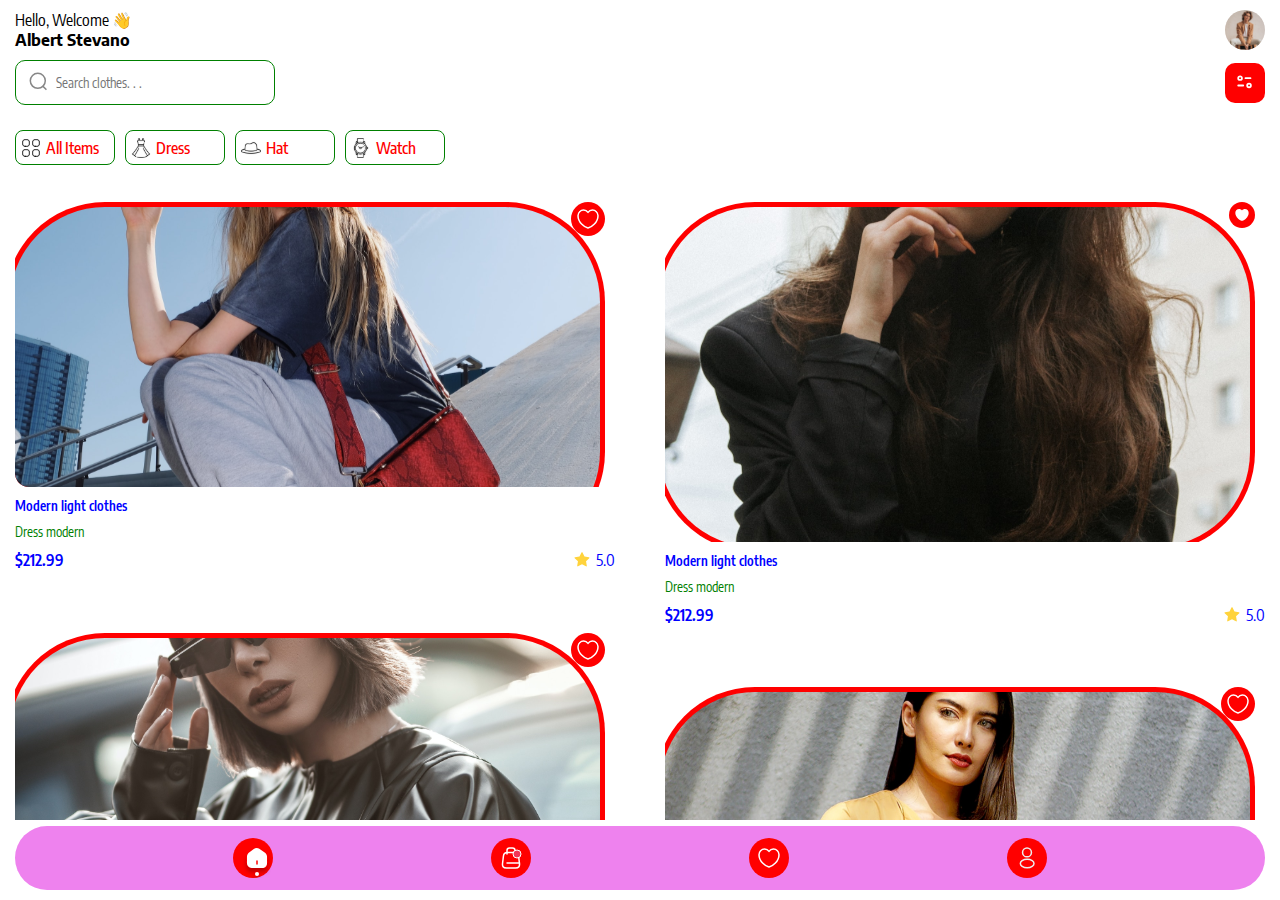
==== index.html @ 1e149974 "fix: :wrench: Arreglar la conexión de rutas entre Checckout y Detail" ====
<!DOCTYPE html>
<html lang="en">

<head>
    <meta charset="UTF-8">
    <meta name="viewport" content="width=device-width, initial-scale=1.0">
    <link rel="stylesheet" href="css/style.css">
    <title>Home</title>
</head>

<body>
    <header class="header">
        <div class="header__information">
            <p>Hello, Welcome 👋</p>
            <span>Albert Stevano</span>
        </div>
        <div class="header__login">
            <img src="storage/img/img5.svg">
        </div>
    </header>
    <nav class="nav">
        <div class="nav__Search">
            <input type="text" placeholder="Search clothes. . .">
            <span class="search__icon">
                <img src="/storage/img/search.svg">
            </span>
        </div>
        <div class="nav__filter">
            <a href="">
                <img src="storage/img/filter.svg">
            </a>
        </div>
    </nav>
    <main class="main">
        <nav class="main__nav">
            <ul class="nav__ul">
                <li>
                    <a href="">
                        <img src="storage/img/items.svg">
                        All Items
                    </a>
                </li>
                <li>
                    <a href="">
                        <img src="storage/img/dress.svg" style="filter:invert(1)">
                        Dress
                    </a>
                </li>
                <li>
                    <a href="">
                        <img src="storage/img/hat.svg">
                        Hat
                    </a>
                </li>
                <li>
                    <a href="">
                        <img src="storage/img/watch.svg">
                        Watch
                    </a>
                </li>
            </ul>
        </nav>
        <!-- Articulos -->
        <article class="main__article">
            <section>
                <div class="section__front_page">
                    <a href="views/detail.html">
                        <img src="storage/img/img2.svg">
                    </a>
                    <img src="storage/img/heartbig.svg">
                </div>
                <h5>Modern light clothes</h5>
                <small>Dress modern</small>
                <div class="section__price">
                    <span>$212.99</span>
                    <div class="price__score">
                        <img src="storage/img/star.svg">
                        <p>5.0</p>
                    </div>
                </div>
            </section>
            <section>
                <div class="section__front_page">
                    <a href="views/detail.html">
                        <img src="storage/img/img1.svg">
                    </a>
                    <img src="storage/img/heartwhite.svg">
                </div>
                <h5>Modern light clothes</h5>
                <small>Dress modern</small>
                <div class="section__price">
                    <span>$212.99</span>
                    <div class="price__score">
                        <img src="storage/img/star.svg">
                        <p>5.0</p>
                    </div>
                </div>
            </section>
            <section>
                <div class="section__front_page">
                    <a href="views/detail.html">
                        <img src="storage/img/img3.svg">
                    </a>
                    <img src="storage/img/heartbig.svg">
                </div>
                <h5>Modern light clothes</h5>
                <small>Dress modern</small>
                <div class="section__price">
                    <span>$212.99</span>
                    <div class="price__score">
                        <img src="storage/img/star.svg">
                        <p>5.0</p>
                    </div>
                </div>
            </section>
            <section>
                <div class="section__front_page">
                    <a href="views/detail.html">
                        <img src="storage/img/img4.svg">
                    </a>
                    <img src="storage/img/heartbig.svg">
                </div>
                <h5>Modern light clothes</h5>
                <small>Dress modern</small>
                <div class="section__price">
                    <span>$212.99</span>
                    <div class="price__score">
                        <img src="storage/img/star.svg">
                        <p>5.0</p>
                    </div>
                </div>
            </section>
        </article>
    </main>
    <footer class="footer">
        <ul class="footer__ul">
            <li>
                <a href="">
                    <img src="storage/img/circulito.svg">
                </a>
            </li>
            <li>
                <a href="">
                    <img src="storage/img/bag.svg">
                </a>
            </li>
            <li>
                <a href="">
                    <img src="storage/img/heartbig.svg">
                </a>
            </li>
            <li>
                <a href="">
                    <img src="storage/img/user.svg">
                </a>
            </li>
        </ul>
    </footer>
</body>

</html>
---- css/style.css ----
@import url(variables.css);
*{
    padding: 0;
    margin: 0;
    font-family: "EncodeSands-Regular";
    box-sizing: border-box;
}

.header {
    /* background: red; */
    padding: var(--space-layout-padding-lr);
    display: flex;
    flex-direction: row;
    justify-content: space-between;
    align-items: center;
    height: 60px;
}
.header__information{
    /* background: green; */
}
.header__information span{
    font-family: "EncodeSands-Bold";
}
.header__login {
    /* background: violet; */
    width: 40px;
    height: 40px;
    border-radius: 50%;
    overflow: hidden;
}
.header__login img {
    width: 100%;
    object-fit: cover;
}

.nav{
    /* background: red; */
    padding: var(--space-layout-padding-lr);
    display: flex;
    flex-direction: row;
    justify-content: space-between;
    align-items: center;
}
.nav__Search {
    /* background: yellow; */
    position: relative;
}
.nav__Search input{
    outline: none;
    width: 260px;
    height: 45px;
    border-radius: 10px;
    padding-left: 2.5rem;
    padding-right: 1.5rem;
    border: 1px solid var(--color-3);
}
.search__icon{
    position: absolute;
    display: block;
    bottom: .6rem;
    left: .8rem;
    user-select: none;
    cursor: pointer;
}
.nav__filter {
    background: var(--color-1);
    width: 40px;
    height: 40px;
    border-radius: 10px;
    position: relative;
}
.nav__filter img{
    width: 20px;
    position: absolute;
    inset: 0;
    margin: auto;
}

.main {
    /* background: red; */
    padding: var(--space-layout-padding-lr);
    margin-top: 15px;
}
.main__nav {
    /* background: violet; */
    /* padding: 10px; */
}
.nav__ul {
    /* background: darkgray; */
    height: 55px;
    display: flex;
    flex-direction: row;
    align-items: center;
    gap: 10px;
    overflow-x: scroll;
}
.nav__ul li{
    list-style: none;
}
.nav__ul li a{
    width: 100px;
    height: 35px;
    font-family: "EncodeSands-Medium";
    /* background: orange; */
    text-decoration: none;
    display: flex;
    align-items: center;
    gap: 5px;
    padding: 5px;
    border-radius: 8px;
    border: 1px solid var(--color-3);
    color: var(--color-1);
    background: var(--color-5);
}
.nav__ul li a:hover{
    /* background: var(--color-2); */
    filter: invert(1);
}

/* Articulos */
.main__article{
    height: 70vh;
    margin-top: 15px;
    /* background: red; */
    display: flex;
    flex-wrap: wrap;
    justify-content: space-between;
    overflow-y: scroll;
}
.main__article section{
    display: flex;
    flex-direction: column;
    justify-content: center;
    align-items: center;

    /* background: green; */
    width: 48%;
    /* height: 380px; */
    margin-bottom: 4%;
}
.section__front_page{
    position: relative;
    margin-top: 2px;
    margin-bottom: 10px;
    border-radius: 14px;
    width: var(--layout-image-width);
    height: var(--layout-image-height);
    overflow: hidden;
}
.section__front_page img{
    position: absolute;
}
.section__front_page img:first-child{
    width: var(--layout-image-width);
    height: var(--layout-image-height);
    object-fit: cover;
}
.section__front_page img:last-child{
    top: 10px;
    right: 10px;
    background: var(--color-1);
    border-radius: 100px;
    padding: 5px;
}
.main__article section h5{
    font-family: "EncodeSands-SemiBold";
    color: var(--color-2);
    margin-bottom: 9px;
}
.main__article section small {
    color: var(--color-3);
}
.main__article section h5,
.main__article section small {
    align-self: flex-start;
}
.section__price{
    display: flex;
    width: 100%;
    justify-content: space-between;
    color: var(--color-2);
    margin-top: 10px;
}
.section__price span{
    font-family: "EncodeSands-SemiBold";
}
.price__score{
    display: flex;
    gap: 5px;
}
.main__article section:nth-child(4n+1),
.main__article section:nth-child(4n+4){
    /* background: orange; */
    height: 380px;
}
.main__article section:nth-child(4n-1){
    /* background: violet; */
    margin-top: -54px;
}

/* Footer */
.footer {
    display: inline-block;
    /* background: red; */
    position: fixed;
    bottom: 10px;
    width: 100%;
    padding: var(--space-layout-padding-lr);
}
.footer__ul {
    background: var(--color-4);
    height: 64px;
    display: flex;
    flex-direction: row;
    justify-content: space-evenly;
    align-items: center;
    border-radius: 40px;
}
.footer__ul li{
    list-style: none;
    background: var(--color-1);
    border-radius: 100%;
    height: 40px;
    width: 40px;
    display: flex;
    align-items: center;
    justify-content: center;
}
.footer__ul li a{
    width: 24px;
    height: 24px;
}
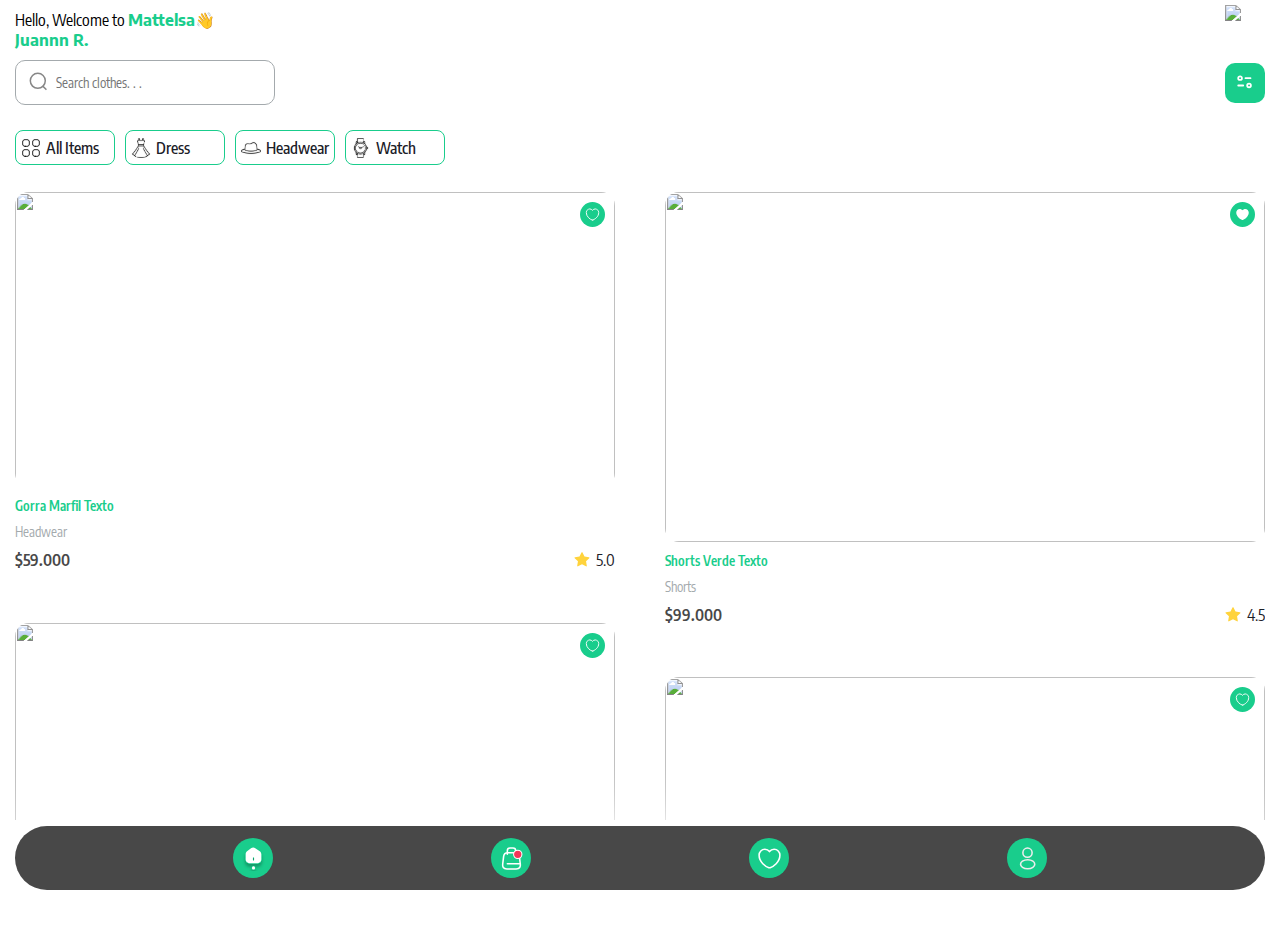
==== commit e4728813: "fix: :bug: Corregir rutas de imágenes" ====
--- a/index.html
+++ b/index.html
@@ -4,30 +4,30 @@
 <head>
     <meta charset="UTF-8">
     <meta name="viewport" content="width=device-width, initial-scale=1.0">
-    <link rel="stylesheet" href="css/style.css">
+    <link rel="stylesheet" href="./css/style.css">
     <title>Home</title>
 </head>
 
 <body>
     <header class="header">
         <div class="header__information">
-            <p>Hello, Welcome 👋</p>
-            <span>Albert Stevano</span>
+            <p>Hello, Welcome to <span>Mattelsa</span>👋</p>
+            <span>Juannn R.</span>
         </div>
         <div class="header__login">
-            <img src="storage/img/img5.svg">
+            <img src="https://b2cmattelsa.vtexassets.com/assets/vtex/assets-builder/b2cmattelsa.store-theme/0.0.55/images/logo-rabbit___e8b01a25767d90edac5484d91eaa9605.svg">
         </div>
     </header>
     <nav class="nav">
         <div class="nav__Search">
             <input type="text" placeholder="Search clothes. . .">
             <span class="search__icon">
-                <img src="/storage/img/search.svg">
+                <img src="./storage/img/search.svg">
             </span>
         </div>
         <div class="nav__filter">
             <a href="">
-                <img src="storage/img/filter.svg">
+                <img src="./storage/img/filter.svg">
             </a>
         </div>
     </nav>
@@ -36,25 +36,25 @@
             <ul class="nav__ul">
                 <li>
                     <a href="">
-                        <img src="storage/img/items.svg">
+                        <img src="./storage/img/items.svg">
                         All Items
                     </a>
                 </li>
                 <li>
                     <a href="">
-                        <img src="storage/img/dress.svg" style="filter:invert(1)">
+                        <img src="./storage/img/dress.svg" style="filter:invert(1)">
                         Dress
                     </a>
                 </li>
                 <li>
                     <a href="">
-                        <img src="storage/img/hat.svg">
-                        Hat
+                        <img src="./storage/img/hat.svg">
+                        Headwear
                     </a>
                 </li>
                 <li>
                     <a href="">
-                        <img src="storage/img/watch.svg">
+                        <img src="./storage/img/watch.svg">
                         Watch
                     </a>
                 </li>
@@ -65,16 +65,16 @@
             <section>
                 <div class="section__front_page">
                     <a href="views/detail.html">
-                        <img src="storage/img/img2.svg">
+                        <img src="https://b2cmattelsa.vtexassets.com/arquivos/ids/574791-800-auto?v=638491280603470000&width=800&height=auto&aspect=true">
                     </a>
-                    <img src="storage/img/heartbig.svg">
+                    <img src="./storage/img/heartbig.svg">
                 </div>
-                <h5>Modern light clothes</h5>
-                <small>Dress modern</small>
+                <h5>Gorra Marfil Texto</h5>
+                <small>Headwear</small>
                 <div class="section__price">
-                    <span>$212.99</span>
+                    <span>$59.000</span>
                     <div class="price__score">
-                        <img src="storage/img/star.svg">
+                        <img src="./storage/img/star.svg">
                         <p>5.0</p>
                     </div>
                 </div>
@@ -82,16 +82,33 @@
             <section>
                 <div class="section__front_page">
                     <a href="views/detail.html">
-                        <img src="storage/img/img1.svg">
+                        <img src="https://b2cmattelsa.vtexassets.com/arquivos/ids/574549-800-auto?v=638491279477930000&width=800&height=auto&aspect=true">
                     </a>
-                    <img src="storage/img/heartwhite.svg">
+                    <img src="./storage/img/heartwhite.svg">
                 </div>
-                <h5>Modern light clothes</h5>
-                <small>Dress modern</small>
+                <h5>Shorts Verde Texto</h5>
+                <small>Shorts</small>
                 <div class="section__price">
-                    <span>$212.99</span>
+                    <span>$99.000</span>
                     <div class="price__score">
-                        <img src="storage/img/star.svg">
+                        <img src="./storage/img/star.svg">
+                        <p>4.5</p>
+                    </div>
+                </div>
+            </section>
+            <section>
+                <div class="section__front_page">
+                    <a href="views/detail.html">
+                        <img src="https://b2cmattelsa.vtexassets.com/arquivos/ids/572106-800-auto?v=638478464585100000&width=800&height=auto&aspect=true">
+                    </a>
+                    <img src="./storage/img/heartbig.svg">
+                </div>
+                <h5>Buzo Pullover Marfil Texto</h5>
+                <small>Sweater</small>
+                <div class="section__price">
+                    <span>$129.000</span>
+                    <div class="price__score">
+                        <img src="./storage/img/star.svg">
                         <p>5.0</p>
                     </div>
                 </div>
@@ -99,34 +116,17 @@
             <section>
                 <div class="section__front_page">
                     <a href="views/detail.html">
-                        <img src="storage/img/img3.svg">
+                        <img src="https://b2cmattelsa.vtexassets.com/arquivos/ids/568332-800-auto?v=638460977819400000&width=800&height=auto&aspect=true">
                     </a>
-                    <img src="storage/img/heartbig.svg">
+                    <img src="./storage/img/heartbig.svg">
                 </div>
-                <h5>Modern light clothes</h5>
-                <small>Dress modern</small>
+                <h5>Camiseta Oversize Negro Oso</h5>
+                <small>Oversize</small>
                 <div class="section__price">
-                    <span>$212.99</span>
+                    <span>$89.000</span>
                     <div class="price__score">
-                        <img src="storage/img/star.svg">
-                        <p>5.0</p>
-                    </div>
-                </div>
-            </section>
-            <section>
-                <div class="section__front_page">
-                    <a href="views/detail.html">
-                        <img src="storage/img/img4.svg">
-                    </a>
-                    <img src="storage/img/heartbig.svg">
-                </div>
-                <h5>Modern light clothes</h5>
-                <small>Dress modern</small>
-                <div class="section__price">
-                    <span>$212.99</span>
-                    <div class="price__score">
-                        <img src="storage/img/star.svg">
-                        <p>5.0</p>
+                        <img src="./storage/img/star.svg">
+                        <p>4.0</p>
                     </div>
                 </div>
             </section>
@@ -136,22 +136,22 @@
         <ul class="footer__ul">
             <li>
                 <a href="">
-                    <img src="storage/img/circulito.svg">
+                    <img src="./storage/img/circulito.svg">
                 </a>
             </li>
             <li>
                 <a href="">
-                    <img src="storage/img/bag.svg">
+                    <img src="./storage/img/bag.svg">
                 </a>
             </li>
             <li>
                 <a href="">
-                    <img src="storage/img/heartbig.svg">
+                    <img src="./storage/img/heartbig.svg">
                 </a>
             </li>
             <li>
                 <a href="">
-                    <img src="storage/img/user.svg">
+                    <img src="./storage/img/user.svg">
                 </a>
             </li>
         </ul>
--- a/css/style.css
+++ b/css/style.css
@@ -15,8 +15,9 @@
     align-items: center;
     height: 60px;
 }
-.header__information{
-    /* background: green; */
+.header__information span {
+    color: var(--color-1)
+
 }
 .header__information span{
     font-family: "EncodeSands-Bold";
@@ -26,7 +27,8 @@
     width: 40px;
     height: 40px;
     border-radius: 50%;
-    overflow: hidden;
+    overflow: contain;
+    margin-bottom: 10px;
 }
 .header__login img {
     width: 100%;
@@ -108,19 +110,21 @@
     gap: 5px;
     padding: 5px;
     border-radius: 8px;
-    border: 1px solid var(--color-3);
-    color: var(--color-1);
+    border: 1px solid var(--color-1);
+    color: var(--color-2);
     background: var(--color-5);
+    transition: all 0.5s linear;
 }
 .nav__ul li a:hover{
-    /* background: var(--color-2); */
-    filter: invert(1);
+    background: var(--color-1);
+    /* filter: invert(1); */
 }
 
 /* Articulos */
 .main__article{
     height: 70vh;
     margin-top: 15px;
+    margin-bottom: 12vh;
     /* background: red; */
     display: flex;
     flex-wrap: wrap;
@@ -147,24 +151,27 @@
     height: var(--layout-image-height);
     overflow: hidden;
 }
+
 .section__front_page img{
     position: absolute;
 }
-.section__front_page img:first-child{
+.section__front_page a img:first-child{
     width: var(--layout-image-width);
     height: var(--layout-image-height);
     object-fit: cover;
 }
-.section__front_page img:last-child{
+.section__front_page > img:last-child{
     top: 10px;
     right: 10px;
     background: var(--color-1);
     border-radius: 100px;
+    width: 25px;
+    height: 25px;
     padding: 5px;
 }
 .main__article section h5{
     font-family: "EncodeSands-SemiBold";
-    color: var(--color-2);
+    color: var(--color-1);
     margin-bottom: 9px;
 }
 .main__article section small {
@@ -183,6 +190,7 @@
 }
 .section__price span{
     font-family: "EncodeSands-SemiBold";
+    color: var(--color-4);
 }
 .price__score{
     display: flex;
@@ -215,6 +223,7 @@
     justify-content: space-evenly;
     align-items: center;
     border-radius: 40px;
+    box-shadow: 0px 0px 55px 10px white;
 }
 .footer__ul li{
     list-style: none;
@@ -227,7 +236,11 @@
     justify-content: center;
 }
 .footer__ul li a{
-    width: 24px;
-    height: 24px;
-}
-
+    display: flex;
+}
+.footer__ul li a img{
+    width: 25px;
+    height: 25px;
+    object-fit: contain;
+}
+
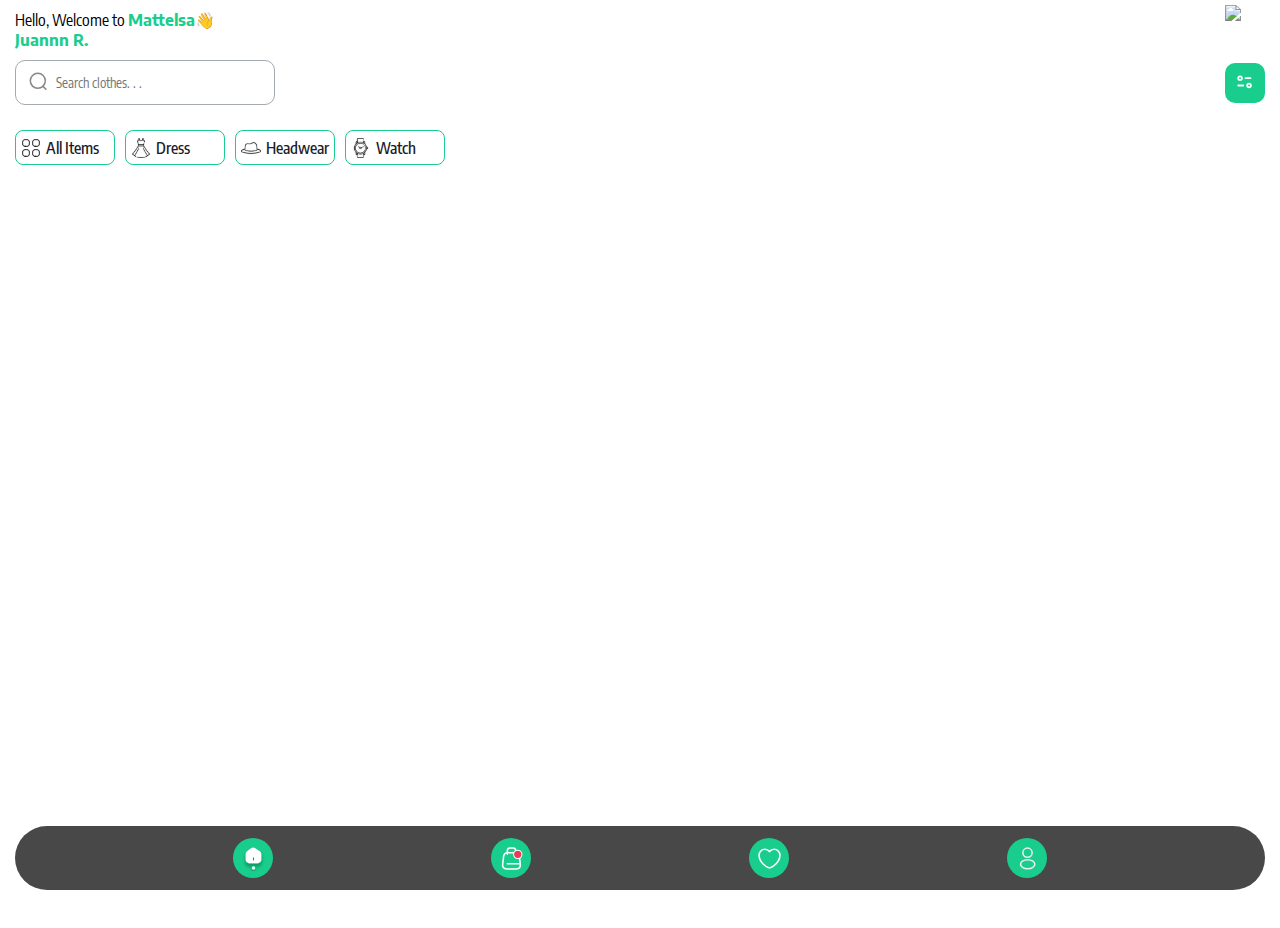
==== commit b3ab6228: "feat: :sparkles: Estructuración de Js con el ecommer" ====
--- a/index.html
+++ b/index.html
@@ -5,6 +5,7 @@
     <meta charset="UTF-8">
     <meta name="viewport" content="width=device-width, initial-scale=1.0">
     <link rel="stylesheet" href="./css/style.css">
+    <script type="module" src="./js/main.js" defer></script>
     <title>Home</title>
 </head>
 
@@ -20,7 +21,7 @@
     </header>
     <nav class="nav">
         <div class="nav__Search">
-            <input type="text" placeholder="Search clothes. . .">
+            <input id="input__search" type="text" placeholder="Search clothes. . .">
             <span class="search__icon">
                 <img src="./storage/img/search.svg">
             </span>
@@ -135,22 +136,22 @@
     <footer class="footer">
         <ul class="footer__ul">
             <li>
-                <a href="">
+                <a href="./index.html">
                     <img src="./storage/img/circulito.svg">
                 </a>
             </li>
             <li>
-                <a href="">
+                <a href="./views/detail.html">
                     <img src="./storage/img/bag.svg">
                 </a>
             </li>
             <li>
-                <a href="">
+                <a href="./views/detail.html">
                     <img src="./storage/img/heartbig.svg">
                 </a>
             </li>
             <li>
-                <a href="">
+                <a href="./index.html">
                     <img src="./storage/img/user.svg">
                 </a>
             </li>
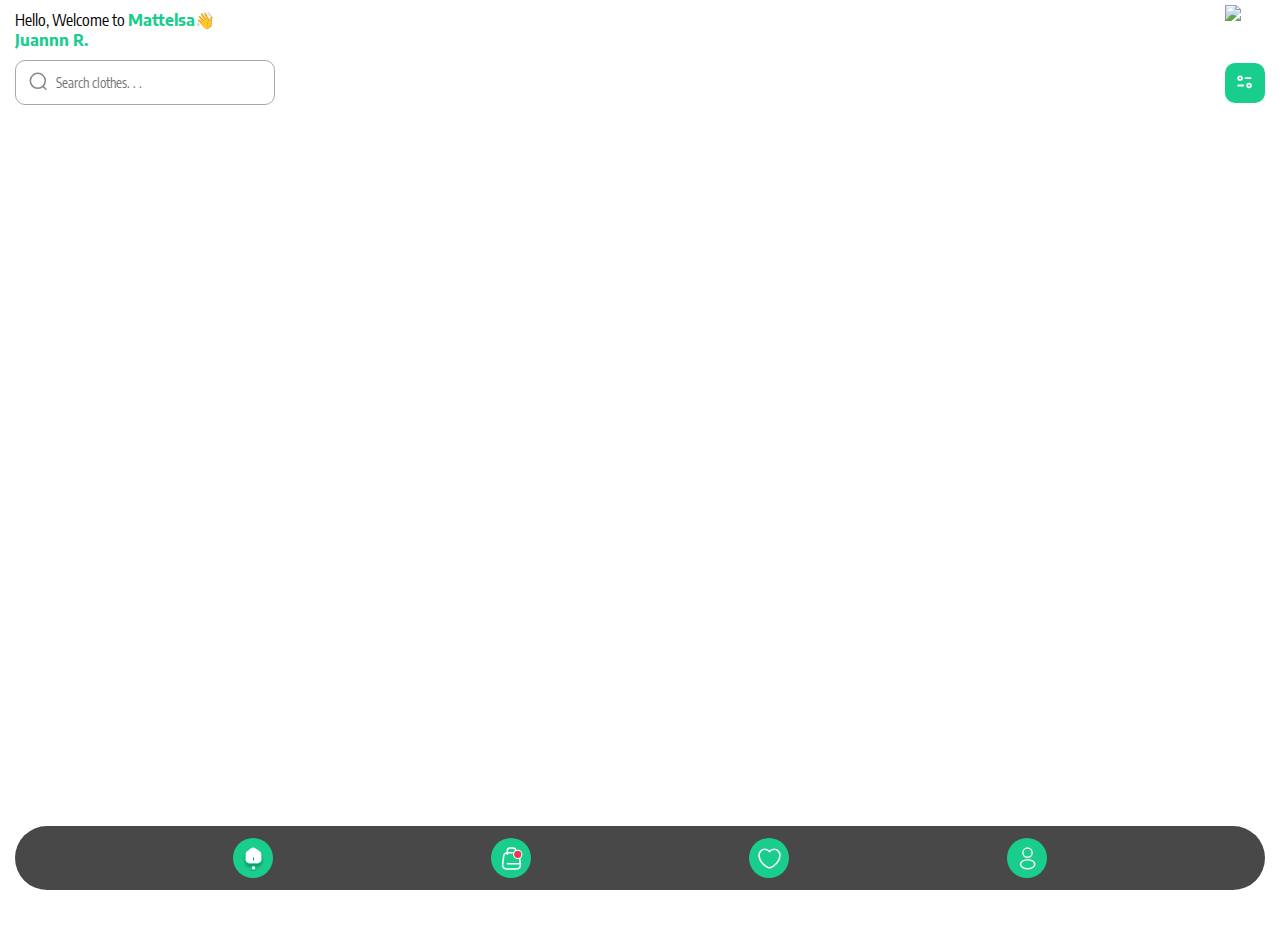
==== commit 7a574ce3: "feat: :sparkles: Consumo de API" ====
--- a/index.html
+++ b/index.html
@@ -35,35 +35,17 @@
     <main class="main">
         <nav class="main__nav">
             <ul class="nav__ul">
-                <li>
+                <!-- <li>
                     <a href="">
                         <img src="./storage/img/items.svg">
-                        All Items
+                        <span>All Items</span>
                     </a>
-                </li>
-                <li>
-                    <a href="">
-                        <img src="./storage/img/dress.svg" style="filter:invert(1)">
-                        Dress
-                    </a>
-                </li>
-                <li>
-                    <a href="">
-                        <img src="./storage/img/hat.svg">
-                        Headwear
-                    </a>
-                </li>
-                <li>
-                    <a href="">
-                        <img src="./storage/img/watch.svg">
-                        Watch
-                    </a>
-                </li>
+                </li> -->
             </ul>
         </nav>
         <!-- Articulos -->
         <article class="main__article">
-            <section>
+            <!-- <section>
                 <div class="section__front_page">
                     <a href="views/detail.html">
                         <img src="https://b2cmattelsa.vtexassets.com/arquivos/ids/574791-800-auto?v=638491280603470000&width=800&height=auto&aspect=true">
@@ -79,58 +61,7 @@
                         <p>5.0</p>
                     </div>
                 </div>
-            </section>
-            <section>
-                <div class="section__front_page">
-                    <a href="views/detail.html">
-                        <img src="https://b2cmattelsa.vtexassets.com/arquivos/ids/574549-800-auto?v=638491279477930000&width=800&height=auto&aspect=true">
-                    </a>
-                    <img src="./storage/img/heartwhite.svg">
-                </div>
-                <h5>Shorts Verde Texto</h5>
-                <small>Shorts</small>
-                <div class="section__price">
-                    <span>$99.000</span>
-                    <div class="price__score">
-                        <img src="./storage/img/star.svg">
-                        <p>4.5</p>
-                    </div>
-                </div>
-            </section>
-            <section>
-                <div class="section__front_page">
-                    <a href="views/detail.html">
-                        <img src="https://b2cmattelsa.vtexassets.com/arquivos/ids/572106-800-auto?v=638478464585100000&width=800&height=auto&aspect=true">
-                    </a>
-                    <img src="./storage/img/heartbig.svg">
-                </div>
-                <h5>Buzo Pullover Marfil Texto</h5>
-                <small>Sweater</small>
-                <div class="section__price">
-                    <span>$129.000</span>
-                    <div class="price__score">
-                        <img src="./storage/img/star.svg">
-                        <p>5.0</p>
-                    </div>
-                </div>
-            </section>
-            <section>
-                <div class="section__front_page">
-                    <a href="views/detail.html">
-                        <img src="https://b2cmattelsa.vtexassets.com/arquivos/ids/568332-800-auto?v=638460977819400000&width=800&height=auto&aspect=true">
-                    </a>
-                    <img src="./storage/img/heartbig.svg">
-                </div>
-                <h5>Camiseta Oversize Negro Oso</h5>
-                <small>Oversize</small>
-                <div class="section__price">
-                    <span>$89.000</span>
-                    <div class="price__score">
-                        <img src="./storage/img/star.svg">
-                        <p>4.0</p>
-                    </div>
-                </div>
-            </section>
+            </section> -->
         </article>
     </main>
     <footer class="footer">
--- a/css/style.css
+++ b/css/style.css
@@ -115,6 +115,11 @@
     background: var(--color-5);
     transition: all 0.5s linear;
 }
+.nav__ul li a span{
+    white-space: nowrap;
+    overflow: hidden;
+    text-overflow: ellipsis;
+}
 .nav__ul li a:hover{
     background: var(--color-1);
     /* filter: invert(1); */
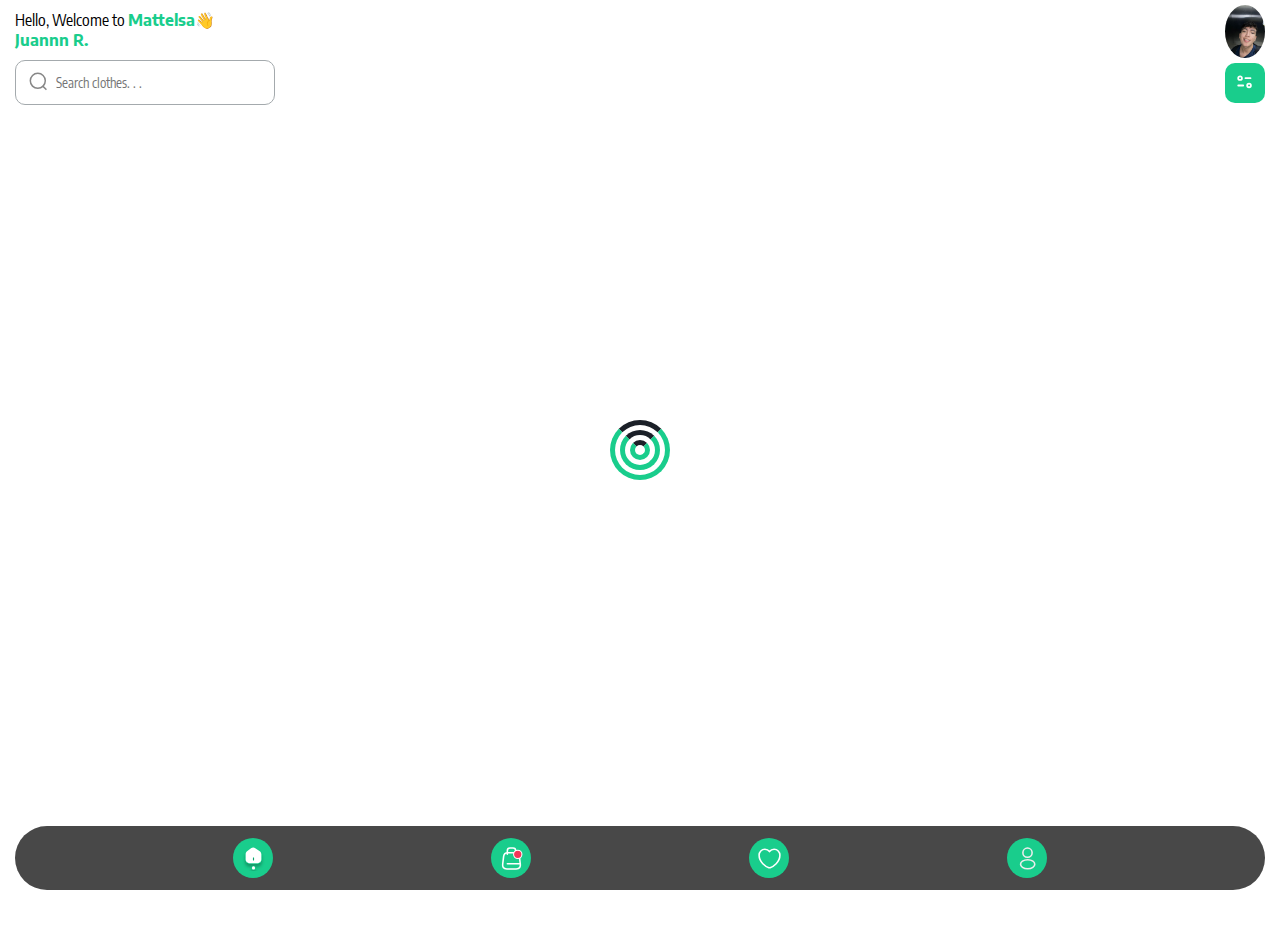
==== commit 01f1d33a: "feat: :lipstick: Animación de carga" ====
--- a/index.html
+++ b/index.html
@@ -5,7 +5,7 @@
     <meta charset="UTF-8">
     <meta name="viewport" content="width=device-width, initial-scale=1.0">
     <link rel="stylesheet" href="./css/style.css">
-    <script type="module" src="./js/main.js" defer></script>
+    <script type="module" src="js/main.js" defer></script>
     <title>Home</title>
 </head>
 
@@ -16,7 +16,8 @@
             <span>Juannn R.</span>
         </div>
         <div class="header__login">
-            <img src="https://b2cmattelsa.vtexassets.com/assets/vtex/assets-builder/b2cmattelsa.store-theme/0.0.55/images/logo-rabbit___e8b01a25767d90edac5484d91eaa9605.svg">
+            <img src="./storage/img/yo.png">    
+            <!-- <img src="https://b2cmattelsa.vtexassets.com/assets/vtex/assets-builder/b2cmattelsa.store-theme/0.0.55/images/logo-rabbit___e8b01a25767d90edac5484d91eaa9605.svg"> -->
         </div>
     </header>
     <nav class="nav">
@@ -88,6 +89,13 @@
             </li>
         </ul>
     </footer>
+    <div class="carga">
+        <ul>
+            <li></li>
+            <li></li>
+            <li></li>
+        </ul>
+    </div>
 </body>
 
 </html>--- a/css/style.css
+++ b/css/style.css
@@ -1,53 +1,99 @@
 @import url(variables.css);
-*{
+* {
     padding: 0;
     margin: 0;
     font-family: "EncodeSands-Regular";
     box-sizing: border-box;
 }
 
+/* Animations */
+@keyframes fadeIn {
+    from {
+        opacity: 0;
+    }
+    to {
+        opacity: 1;
+    }
+}
+
+@keyframes slideIn {
+    from {
+        transform: translateX(-100%);
+    }
+    to {
+        transform: translateX(0);
+    }
+}
+
+@keyframes grow {
+    from {
+        transform: scale(0.9);
+    }
+    to {
+        transform: scale(1);
+    }
+}
+
 .header {
-    /* background: red; */
     padding: var(--space-layout-padding-lr);
     display: flex;
     flex-direction: row;
     justify-content: space-between;
     align-items: center;
     height: 60px;
-}
+    animation: fadeIn 1s ease-in-out;
+    transition: all 0.3s ease-in-out;
+}
+
 .header__information span {
-    color: var(--color-1)
-
-}
-.header__information span{
+    color: var(--color-1);
+    animation: fadeIn 1s ease-in-out;
+    transition: color 0.3s ease-in-out;
+}
+
+.header__information span:hover {
+    color: var(--color-3);
+}
+
+.header__information span {
     font-family: "EncodeSands-Bold";
 }
+
 .header__login {
-    /* background: violet; */
     width: 40px;
     height: 40px;
     border-radius: 50%;
     overflow: contain;
     margin-bottom: 10px;
-}
+    animation: fadeIn 1s ease-in-out;
+    transition: transform 0.3s ease-in-out;
+}
+
+.header__login:hover {
+    transform: scale(1.1);
+}
+
 .header__login img {
     width: 100%;
     object-fit: cover;
-}
-
-.nav{
-    /* background: red; */
+    border-radius: 100%;
+}
+
+.nav {
     padding: var(--space-layout-padding-lr);
     display: flex;
     flex-direction: row;
     justify-content: space-between;
     align-items: center;
-}
+    animation: slideIn 1s ease-in-out;
+    transition: all 0.3s ease-in-out;
+}
+
 .nav__Search {
-    /* background: yellow; */
     position: relative;
 }
-.nav__Search input{
+
+.nav__Search input {
     outline: none;
     width: 260px;
     height: 45px;
@@ -55,55 +101,68 @@
     padding-left: 2.5rem;
     padding-right: 1.5rem;
     border: 1px solid var(--color-3);
-}
-.search__icon{
+    animation: fadeIn 1s ease-in-out;
+    transition: border-color 0.3s ease-in-out;
+}
+
+.nav__Search input:hover {
+    border-color: var(--color-2);
+}
+
+.search__icon {
     position: absolute;
     display: block;
     bottom: .6rem;
     left: .8rem;
     user-select: none;
     cursor: pointer;
-}
+    animation: fadeIn 1s ease-in-out;
+}
+
 .nav__filter {
     background: var(--color-1);
     width: 40px;
     height: 40px;
     border-radius: 10px;
     position: relative;
-}
-.nav__filter img{
+    animation: fadeIn 1s ease-in-out;
+}
+
+.nav__filter img {
     width: 20px;
     position: absolute;
     inset: 0;
     margin: auto;
+    animation: fadeIn 1s ease-in-out;
 }
 
 .main {
-    /* background: red; */
     padding: var(--space-layout-padding-lr);
     margin-top: 15px;
-}
-.main__nav {
-    /* background: violet; */
-    /* padding: 10px; */
-}
+    animation: fadeIn 1s ease-in-out;
+    transition: all 0.3s ease-in-out;
+}
+
+
 .nav__ul {
-    /* background: darkgray; */
     height: 55px;
     display: flex;
     flex-direction: row;
     align-items: center;
     gap: 10px;
     overflow-x: scroll;
-}
-.nav__ul li{
+    animation: fadeIn 1s ease-in-out;
+    transition: all 0.3s ease-in-out;
+}
+
+.nav__ul li {
     list-style: none;
 }
-.nav__ul li a{
+
+.nav__ul li a {
     width: 100px;
     height: 35px;
     font-family: "EncodeSands-Medium";
-    /* background: orange; */
     text-decoration: none;
     display: flex;
     align-items: center;
@@ -113,41 +172,43 @@
     border: 1px solid var(--color-1);
     color: var(--color-2);
     background: var(--color-5);
-    transition: all 0.5s linear;
-}
-.nav__ul li a span{
+    transition: background 0.5s linear;
+}
+
+.nav__ul li a span {
     white-space: nowrap;
     overflow: hidden;
     text-overflow: ellipsis;
 }
-.nav__ul li a:hover{
+
+.nav__ul li a:hover {
     background: var(--color-1);
-    /* filter: invert(1); */
-}
-
-/* Articulos */
-.main__article{
+}
+
+.main__article {
     height: 70vh;
     margin-top: 15px;
     margin-bottom: 12vh;
-    /* background: red; */
     display: flex;
     flex-wrap: wrap;
     justify-content: space-between;
     overflow-y: scroll;
-}
-.main__article section{
+    animation: fadeIn 1s ease-in-out;
+    transition: all 0.3s ease-in-out;
+}
+
+.main__article section {
     display: flex;
     flex-direction: column;
     justify-content: center;
     align-items: center;
-
-    /* background: green; */
     width: 48%;
-    /* height: 380px; */
     margin-bottom: 4%;
-}
-.section__front_page{
+    animation: fadeIn 1s ease-in-out;
+    transition: all 0.3s ease-in-out;
+}
+
+.section__front_page {
     position: relative;
     margin-top: 2px;
     margin-bottom: 10px;
@@ -155,71 +216,111 @@
     width: var(--layout-image-width);
     height: var(--layout-image-height);
     overflow: hidden;
-}
-
-.section__front_page img{
+    animation: fadeIn 1s ease-in-out;
+    transition: transform 0.3s ease-in-out;
+}
+
+.section__front_page:hover {
+    transform: scale(1.05);
+}
+
+.section__front_page img {
     position: absolute;
 }
-.section__front_page a img:first-child{
+
+.section__front_page a img:first-child {
     width: var(--layout-image-width);
     height: var(--layout-image-height);
-    object-fit: cover;
-}
-.section__front_page > img:last-child{
+    object-fit: scale-down;
+}
+
+.section__front_page > img:last-child {
     top: 10px;
     right: 10px;
-    background: var(--color-1);
+    background: var(--color-4);
     border-radius: 100px;
     width: 25px;
     height: 25px;
     padding: 5px;
-}
-.main__article section h5{
+    transition: background 0.3s ease-in-out;
+}
+
+.section__front_page > img:last-child:hover {
+    background: var(--color-1);
+}
+
+.main__article section h5 {
     font-family: "EncodeSands-SemiBold";
     color: var(--color-1);
     margin-bottom: 9px;
-}
+    animation: fadeIn 1s ease-in-out;
+    transition: color 0.3s ease-in-out;
+}
+
+.main__article section h5:hover {
+    color: var(--color-3);
+}
+
 .main__article section small {
     color: var(--color-3);
-}
+    animation: fadeIn 1s ease-in-out;
+    transition: color 0.3s ease-in-out;
+}
+
+.main__article section small:hover {
+    color: var(--color-1);
+}
+
 .main__article section h5,
 .main__article section small {
     align-self: flex-start;
 }
-.section__price{
+
+.section__price {
     display: flex;
     width: 100%;
     justify-content: space-between;
     color: var(--color-2);
     margin-top: 10px;
-}
-.section__price span{
+    animation: fadeIn 1s ease-in-out;
+    transition: color 0.3s ease-in-out;
+}
+
+.section__price span {
     font-family: "EncodeSands-SemiBold";
     color: var(--color-4);
 }
-.price__score{
+
+.section__price span:hover {
+    color: var(--color-3);
+}
+
+.price__score {
     display: flex;
     gap: 5px;
-}
+    animation: fadeIn 1s ease-in-out;
+}
+
 .main__article section:nth-child(4n+1),
-.main__article section:nth-child(4n+4){
-    /* background: orange; */
+.main__article section:nth-child(4n+4) {
     height: 380px;
 }
-.main__article section:nth-child(4n-1){
-    /* background: violet; */
+
+.main__article section:nth-child(4n-1) {
     margin-top: -54px;
 }
 
 /* Footer */
 .footer {
     display: inline-block;
-    /* background: red; */
     position: fixed;
     bottom: 10px;
     width: 100%;
     padding: var(--space-layout-padding-lr);
-}
+    animation: slideIn 1s ease-in-out;
+    transition: all 0.3s ease-in-out;
+}
+
 .footer__ul {
     background: var(--color-4);
     height: 64px;
@@ -229,8 +330,11 @@
     align-items: center;
     border-radius: 40px;
     box-shadow: 0px 0px 55px 10px white;
-}
-.footer__ul li{
+    animation: fadeIn 1s ease-in-out;
+    transition: all 0.3s ease-in-out;
+}
+
+.footer__ul li {
     list-style: none;
     background: var(--color-1);
     border-radius: 100%;
@@ -239,13 +343,77 @@
     display: flex;
     align-items: center;
     justify-content: center;
-}
-.footer__ul li a{
-    display: flex;
-}
-.footer__ul li a img{
+    transition: background 0.3s ease-in-out;
+}
+
+.footer__ul li:hover {
+    background: var(--color-2);
+}
+
+.footer__ul li a {
+    display: flex;
+}
+
+.footer__ul li a img {
     width: 25px;
     height: 25px;
     object-fit: contain;
 }
 
+/* Amimación de carga */
+@keyframes loading {
+    0% {
+        transform: rotate(0deg);
+    }
+    100% {
+        transform: rotate(360deg);
+    }
+}
+
+.carga {
+    position: fixed;
+    top: 50vh;
+    left: 0;
+    width: 100%;
+    height: 100%;
+    z-index: 9999; 
+}
+
+.carga ul {
+    position: relative;
+    margin: 0;
+    padding: 0;
+    list-style: none;
+}
+
+.carga li {
+    position: absolute;
+    top: 50%;
+    left: 50%;
+    border: 5px solid var(--color-1);
+    border-radius: 100%;
+}
+
+.carga li:nth-child(1) {
+    margin: -30px 0 0 -30px;
+    border-top-color: var(--color-2);
+    width: 60px;
+    height: 60px;
+    animation: loading 3s infinite linear;
+}
+
+.carga li:nth-child(2) {
+    margin: -20px 0 0 -20px;
+    border-top-color: var(--color-2);
+    width: 40px;
+    height: 40px;
+    animation: loading 2s infinite linear;
+}
+
+.carga li:nth-child(3) {
+    margin: -10px 0 0 -10px;
+    border-top-color: var(--color-2);
+    width: 20px;
+    height: 20px;
+    animation: loading 1s infinite linear;
+}
